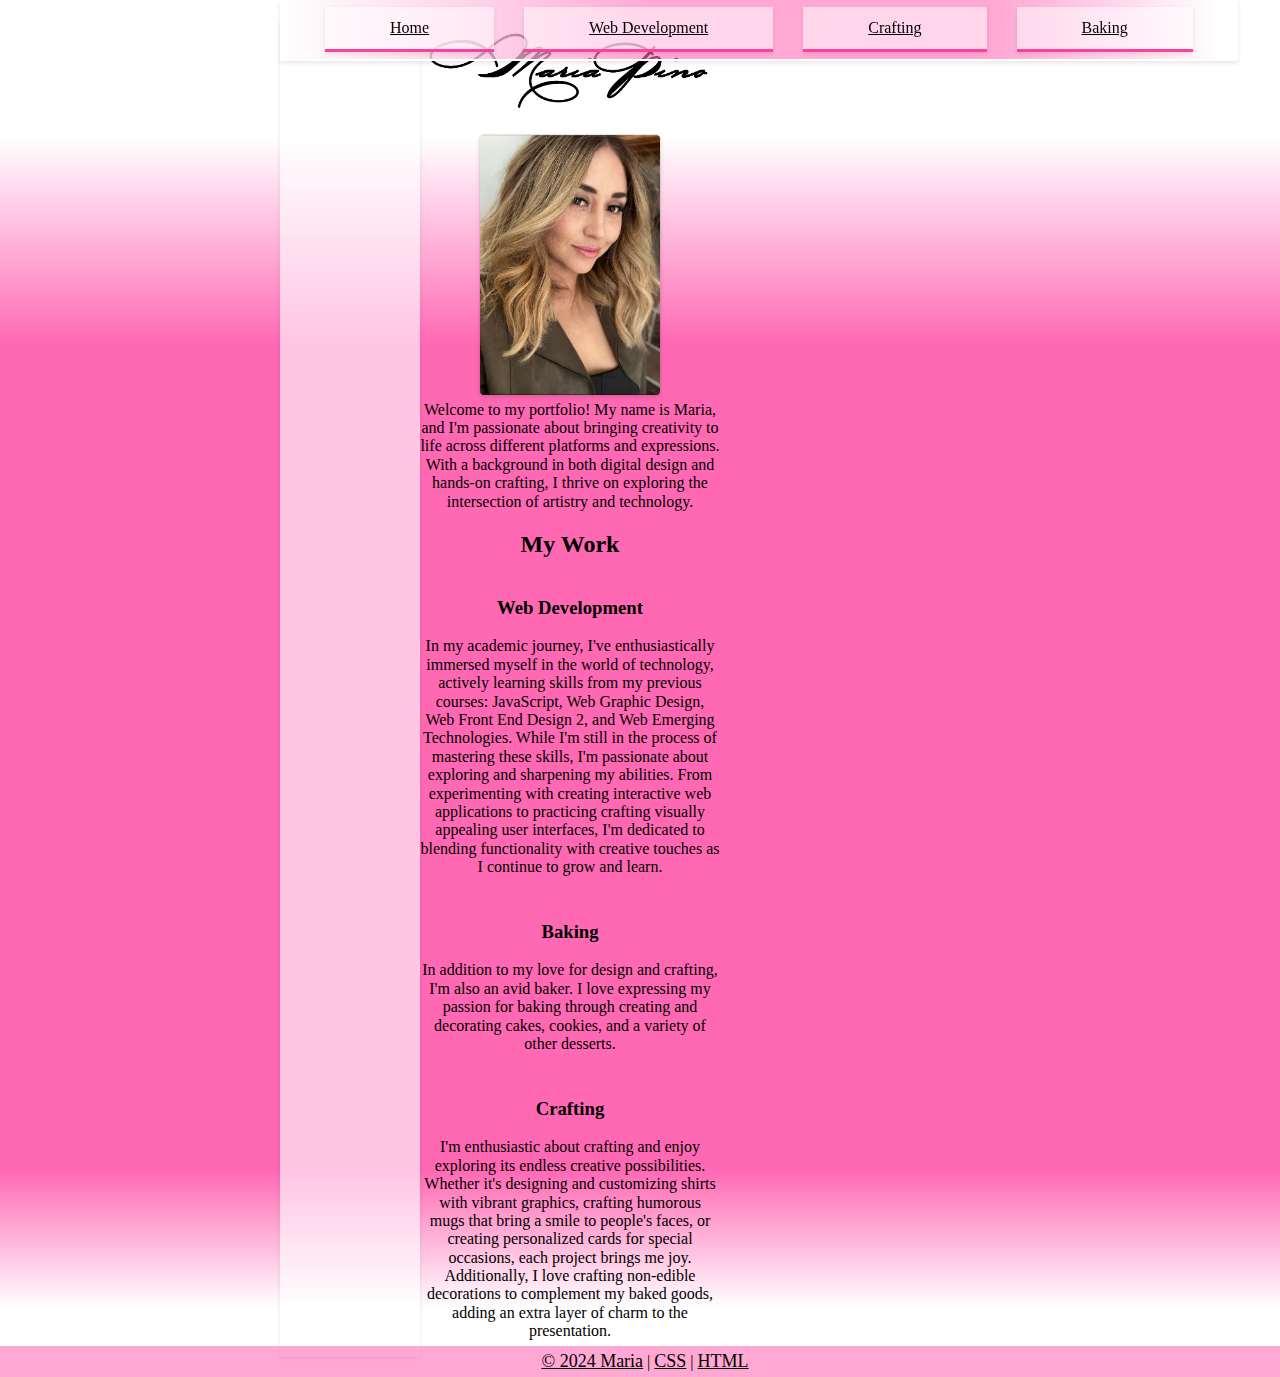
==== index.html @ 998de75b "updated the path for the js file" ====
<!DOCTYPE html>
<html lang="en">

    <head>
        <title> Maria Pino</title>
        <meta charset="utf-8">
        <meta name="viewport" content="width=device-width, initial-scale=1.0">
        <link rel="stylesheet" href="css/style.css">
        <link rel="preconnect" href="https://fonts.googleapis.com">
        <link rel="preconnect" href="https://fonts.gstatic.com" crossorigin>
        <link href="https://fonts.googleapis.com/css2?family=Prata&display=swap" rel="stylesheet">
    </head>

    <body class="home">
        <div class="wrapper">
            <header>
                <h1>Maria Pino</h1>
            </header>
            <nav class="nav-main">
                <button class="nav-main-menu-toggle" aria-label="Open Menu" aria-controls="nav-main-menu"
                    aria-expanded="false">
                    <svg viewBox="0 0 48 48" width="48" height="48">
                        <rect x="6" y="12" width="36" height="4" rx="2"></rect>
                        <rect x="6" y="22" width="36" height="4" rx="2"></rect>
                        <rect x="6" y="32" width="36" height="4" rx="2"></rect>

                    </svg>


                </button>
                <ul id="nav-main-menu" hidden>

                    <li><a href="">Home</a></li>


                    <li><a href="">Web Development</a></li>


                    <li><a href="">Crafting</a></li>


                    <li><a href="">Baking</a></li>

                </ul>
            </nav>
            <main>
                <div class="cards">

                    <img class="card" class="name" src="images/title-name.webp" alt="maria pino name">
                    <div class="card">
                        <img class="photo" src="images/self-portrait.webp" alt="my photo placeholder">

                        <p class="card">Welcome to my portfolio! My name is Maria, and
                            I'm passionate about bringing creativity to life
                            across different platforms and expressions. With a background in both digital design and
                            hands-on
                            crafting, I thrive on exploring the intersection of artistry and technology.</p>
                    </div>
                </div>
                <h2>My Work</h2>
                <div class="acards">

                    <div class="acard">
                        <h3>Web Development</h3>
                        <p>In my academic journey, I've enthusiastically immersed myself in the world of technology,
                            actively
                            learning skills from my previous courses: JavaScript, Web Graphic Design, Web Front End
                            Design
                            2,
                            and Web Emerging Technologies. While I'm still in the process of mastering these skills, I'm
                            passionate about exploring and sharpening my abilities. From experimenting with creating
                            interactive
                            web applications to practicing crafting visually appealing user interfaces, I'm dedicated to
                            blending functionality with creative touches as I continue to grow and learn.
                        </p>
                    </div>

                    <div class="acard">
                        <h3>Baking</h3>
                        <p>In addition to my love for design and crafting, I'm also an avid baker. I love expressing my
                            passion for baking through creating and decorating cakes, cookies, and a variety of other
                            desserts.
                        </p>
                    </div>
                    <div class="acard">
                        <h3>Crafting</h3>
                        <p>I'm enthusiastic about crafting and enjoy exploring its endless creative possibilities.
                            Whether
                            it's
                            designing and customizing shirts with vibrant graphics, crafting humorous mugs that bring a
                            smile to
                            people's faces, or creating personalized cards for special occasions, each project brings me
                            joy.
                            Additionally, I love crafting non-edible decorations to complement my baked goods, adding an
                            extra
                            layer of charm to the presentation.
                        </p>
                    </div>
                </div>
            </main>


            <footer>


                <a href="javascript:void(location='https://mpino.bitweb1.nwtc.edu/')">&copy;
                    2024 Maria</a>
                |
                <a
                    href="javascript:void(location='https://jigsaw.w3.org/css-validator/validator?uri='+escape(location))">CSS</a>
                |
                <a href="javascript:void(location='https://validator.w3.org/nu/?doc='+escape(location))">HTML</a>

            </footer>

        </div>
        <script src="js/script.js"></script>
    </body>

</html>
---- css/style.css ----
/*! normalize.css v8.0.1 | MIT License | github.com/necolas/normalize.css */

html {
    line-height: 1.15;
    -webkit-text-size-adjust: 100%
}

body {
    margin: 0
}

main {
    display: block
}

h1 {
    font-size: 2em;
    margin: .67em 0
}

hr {
    box-sizing: content-box;
    height: 0;
    overflow: visible
}

pre {
    font-family: monospace, monospace;
    font-size: 1em
}

a {
    background-color: transparent
}

abbr[title] {
    border-bottom: none;
    text-decoration: underline;
    text-decoration: underline dotted
}

b,
strong {
    font-weight: bolder
}

code,
kbd,
samp {
    font-family: monospace, monospace;
    font-size: 1em
}

small {
    font-size: 80%
}

sub,
sup {
    font-size: 75%;
    line-height: 0;
    position: relative;
    vertical-align: baseline
}

sub {
    bottom: -.25em
}

sup {
    top: -.5em
}

img {
    border-style: none
}

button,
input,
optgroup,
select,
textarea {
    font-family: inherit;
    font-size: 100%;
    line-height: 1.15;
    margin: 0
}

button,
input {
    overflow: visible
}

button,
select {
    text-transform: none
}

[type=button],
[type=reset],
[type=submit],
button {
    -webkit-appearance: button;
}

[type=button]::-moz-focus-inner,
[type=reset]::-moz-focus-inner,
[type=submit]::-moz-focus-inner,
button::-moz-focus-inner {
    border-style: none;
    padding: 0
}

[type=button]:-moz-focusring,
[type=reset]:-moz-focusring,
[type=submit]:-moz-focusring,
button:-moz-focusring {
    outline: 1px dotted ButtonText
}

fieldset {
    padding: .35em .75em .625em
}

legend {
    box-sizing: border-box;
    color: inherit;
    display: table;
    max-width: 100%;
    padding: 0;
    white-space: normal
}

progress {
    vertical-align: baseline
}

textarea {
    overflow: auto
}

[type=checkbox],
[type=radio] {
    box-sizing: border-box;
    padding: 0
}

[type=number]::-webkit-inner-spin-button,
[type=number]::-webkit-outer-spin-button {
    height: auto
}

[type=search] {
    -webkit-appearance: textfield;
    outline-offset: -2px
}

[type=search]::-webkit-search-decoration {
    -webkit-appearance: none
}

::-webkit-file-upload-button {
    -webkit-appearance: button;
    font: inherit
}

details {
    display: block
}

summary {
    display: list-item
}

template {
    display: none
}

[hidden] {
    display: none
}

html {
    box-sizing: border-box;
    min-height: 100%;
    position: relative;
}

/*end of normalize.css*/
/*Styling main home page final project*/
body {
    background: linear-gradient(to bottom, white 10%, #ff69b4 25%, #ff69b4 85%, white 95%, white);

}

.home .wrapper {
    max-width: 1000px;
    margin: auto;
    text-align: center;
    padding: 20px;
    display: grid;
    grid-template-columns: repeat(6, 1fr);
}

/*title- name*/
.home h1 {
    text-indent: -3000em;
    overflow: hidden;
    padding: 0;
    margin: 0;
    margin: 1px 0 10px;
}

/*Navigation menu*/

.nav-main-menu-toggle svg * {
    transform-box: fill-box;

}

.nav-main-menu-toggle rect:nth-child(1) {
    transition: all 2s cubic-bezier(0.18, 0.89, 0.32, 1.28);
    transform-origin: center;
}

.nav-main-menu-toggle rect:nth-child(2) {
    transition: all 2.25s cubic-bezier(0.42, 0, 0.01, 0.97);
    transform-origin: center;
}

.nav-main-menu-toggle rect:nth-child(3) {
    transition: all 2s cubic-bezier(0.18, 0.89, 0.32, 1.28);
    transform-origin: center;
}

.nav-main-menu-toggle[aria-expanded="true"] rect:nth-child(1) {
    transform: translateY(6px);
}

.nav-main-menu-toggle[aria-expanded="true"] rect:nth-child(2) {
    transform: scaleX(0);
}

.nav-main-menu-toggle[aria-expanded="true"] rect:nth-child(3) {
    transform: translateY(-6px);
}

.nav-main {
    position: fixed;
    top: 0;
    left: 0;
    z-index: 9999;
    line-height: 0;
    background: #ffffff9d;
    border-radius: 3px;
    box-shadow: 0 2px 4px rgba(0, 0, 0, 0.1);
}

.nav-main-menu-toggle {
    background: none;
    border: none;
    cursor: pointer;
    line-height: 0;
}

#nav-main-menu {
    display: grid;
    transform: translateX(-100%);
    transition: all 1s ease-in-out;
    position: absolute;
    width: 90vw;
    margin: 0;
    padding: 0;
    list-style: none;
    display: flex;
    visibility: hidden;
    flex-direction: column;
    background: #df92b8bd;
    box-shadow: 0 2px 4px rgba(0, 0, 0, 0.1);
    overflow: hidden;
}

#nav-main-menu:not([hidden]) {
    visibility: visible;
    transform: translateX(0);
    transition: all 1s ease-in-out;
}

#nav-main-menu li a {
    color: inherit;
    display: flex;
    line-height: 2.5;
    padding: 2px 55px;
    margin: 5px 15px;
    transition: all .25s ease-in;
    background: rgba(255, 255, 255, 0.516);
    border-bottom: 3px solid #ff3e9f;
    box-shadow: 0 2px 4px rgba(0, 0, 0, 0.1);

}

#nav-main-menu li:last-child {
    border-bottom: none;
}

#nav-main-menu li a:hover,
#nav-main-menu li a:focus {
    background: #f0f0f0ea;
}

/*end nav*/

/*intro*/
.cards {
    display: flex;
    flex-direction: column;
    align-items: center;
    gap: 10px;
}

.card {
    max-width: 100%;
    height: auto;
    align-self: center;

}

.card img {
    grid-column: span 3;
    width: 100%;
    height: auto;
}

.photo {
    max-width: 60%;
    border: 1px solid rgba(0, 0, 0, 0.1);
    box-shadow: 0 2px 4px rgba(0, 0, 0, 0.1);
    border-radius: 5px;
}

.name {
    margin: auto;
    max-width: 700px;
    align-items: center;
}

.card p {
    max-width: 65ch;
    text-align: center;
    margin: auto;
}


/*end intro*/
/*my work content*/
.acards {
    margin: auto;
    display: flex;
    flex-direction: column;
    justify-content: center;
    gap: 10px;
}

.acard {
    text-align: center;
    margin: auto;
    width: 300px;
}

/*end of my work content*/
/*footer*/
footer {
    position: absolute;
    bottom: 0;
    left: 0;
    right: 0;
    width: 100%;
    padding: 5px;
    margin: 15px auto 0;
    background: #ff69b494;



    a {
        color: inherit;
        font-size: 18px;

        &:hover {
            background-color: #f47fe49f;
        }
    }
}

/**/
@media (min-width: 768px) {
    .nav-main {
        position: static;
        top: auto;
        left: auto;
        z-index: auto;

    }

    .nav-main-menu-toggle {
        display: none;
    }

    #nav-main-menu {
        position: fixed;
        top: 0;
        visibility: visible;
        transform: translateX(0);
        transition: none;
        background: linear-gradient(to right, white 0%, #ff69b494 40%, #ff69b494 75%, white 98%, white);
        display: flex;
        flex-direction: row;
        justify-content: space-evenly;
        width: auto;
        padding: 2px 30px;
        margin: auto;
        border-bottom: solid 2px white;

    }
}

@media (min-width: 1025px) {

    #nav-main-menu li a {
        padding: 1px 65px;

    }
}
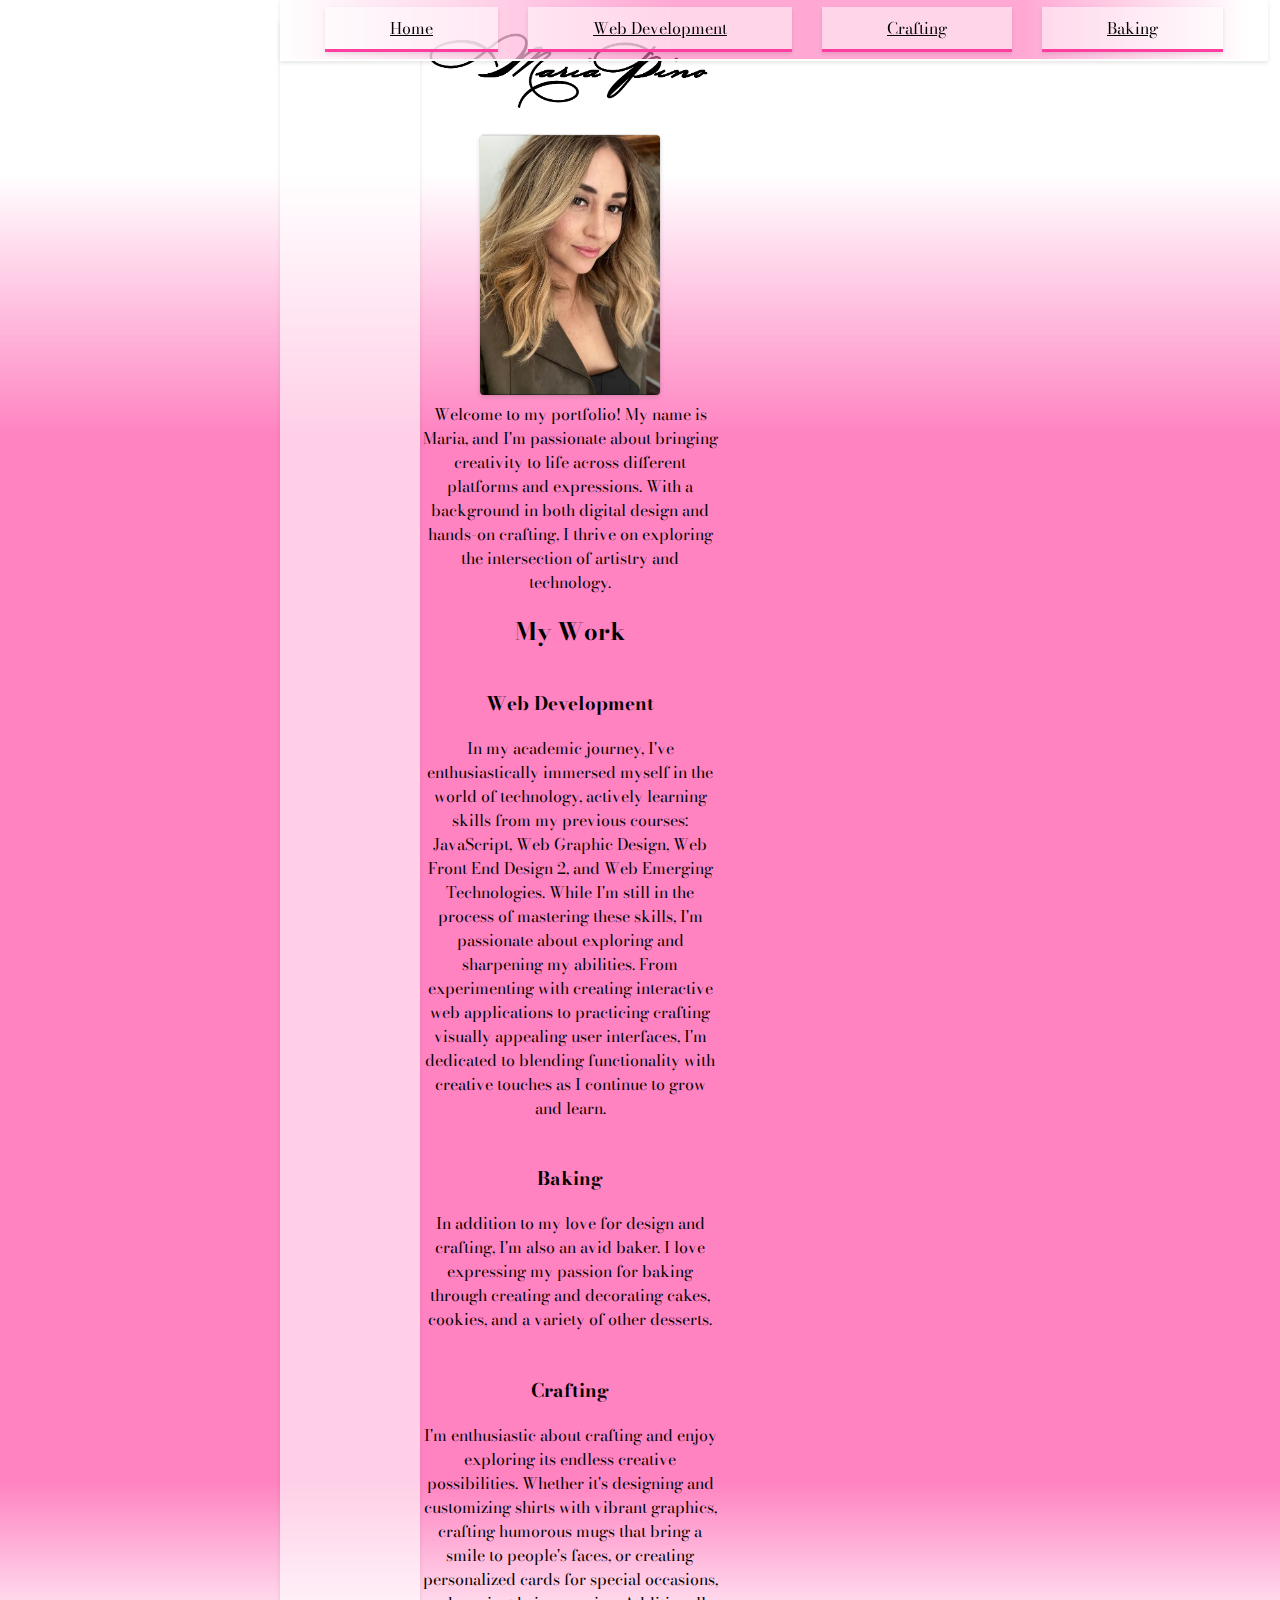
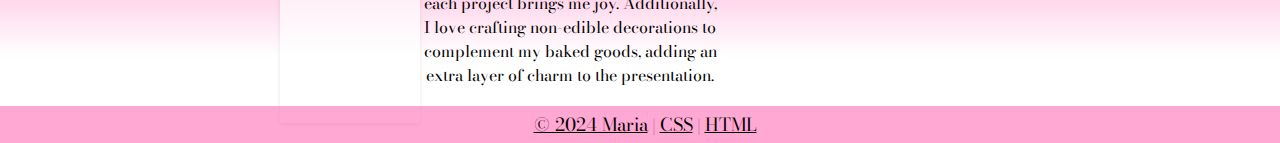
==== commit 1fc975b6: "updated the font, updated the pino background color to lighter." ====
--- a/index.html
+++ b/index.html
@@ -8,7 +8,9 @@
         <link rel="stylesheet" href="css/style.css">
         <link rel="preconnect" href="https://fonts.googleapis.com">
         <link rel="preconnect" href="https://fonts.gstatic.com" crossorigin>
-        <link href="https://fonts.googleapis.com/css2?family=Prata&display=swap" rel="stylesheet">
+        <link
+            href="https://fonts.googleapis.com/css2?family=Bodoni+Moda:ital,opsz,wght@0,6..96,400..900;1,6..96,400..900&display=swap"
+            rel="stylesheet">
     </head>
 
     <body class="home">
--- a/css/style.css
+++ b/css/style.css
@@ -189,8 +189,12 @@
 /*end of normalize.css*/
 /*Styling main home page final project*/
 body {
-    background: linear-gradient(to bottom, white 10%, #ff69b4 25%, #ff69b4 85%, white 95%, white);
-
+    background: linear-gradient(to bottom, white 10%, #ff69b4d3 25%, #ff69b4d3 85%, white 95%, white);
+    font-family: "Bodoni Moda", serif;
+    font-optical-sizing: auto;
+    font-weight: 300;
+    font-style: normal;
+    line-height: 1.5;
 }
 
 .home .wrapper {
@@ -365,6 +369,11 @@
     text-align: center;
     margin: auto;
     width: 300px;
+
+}
+
+.acard:last-child {
+    margin-bottom: 20px;
 }
 
 /*end of my work content*/
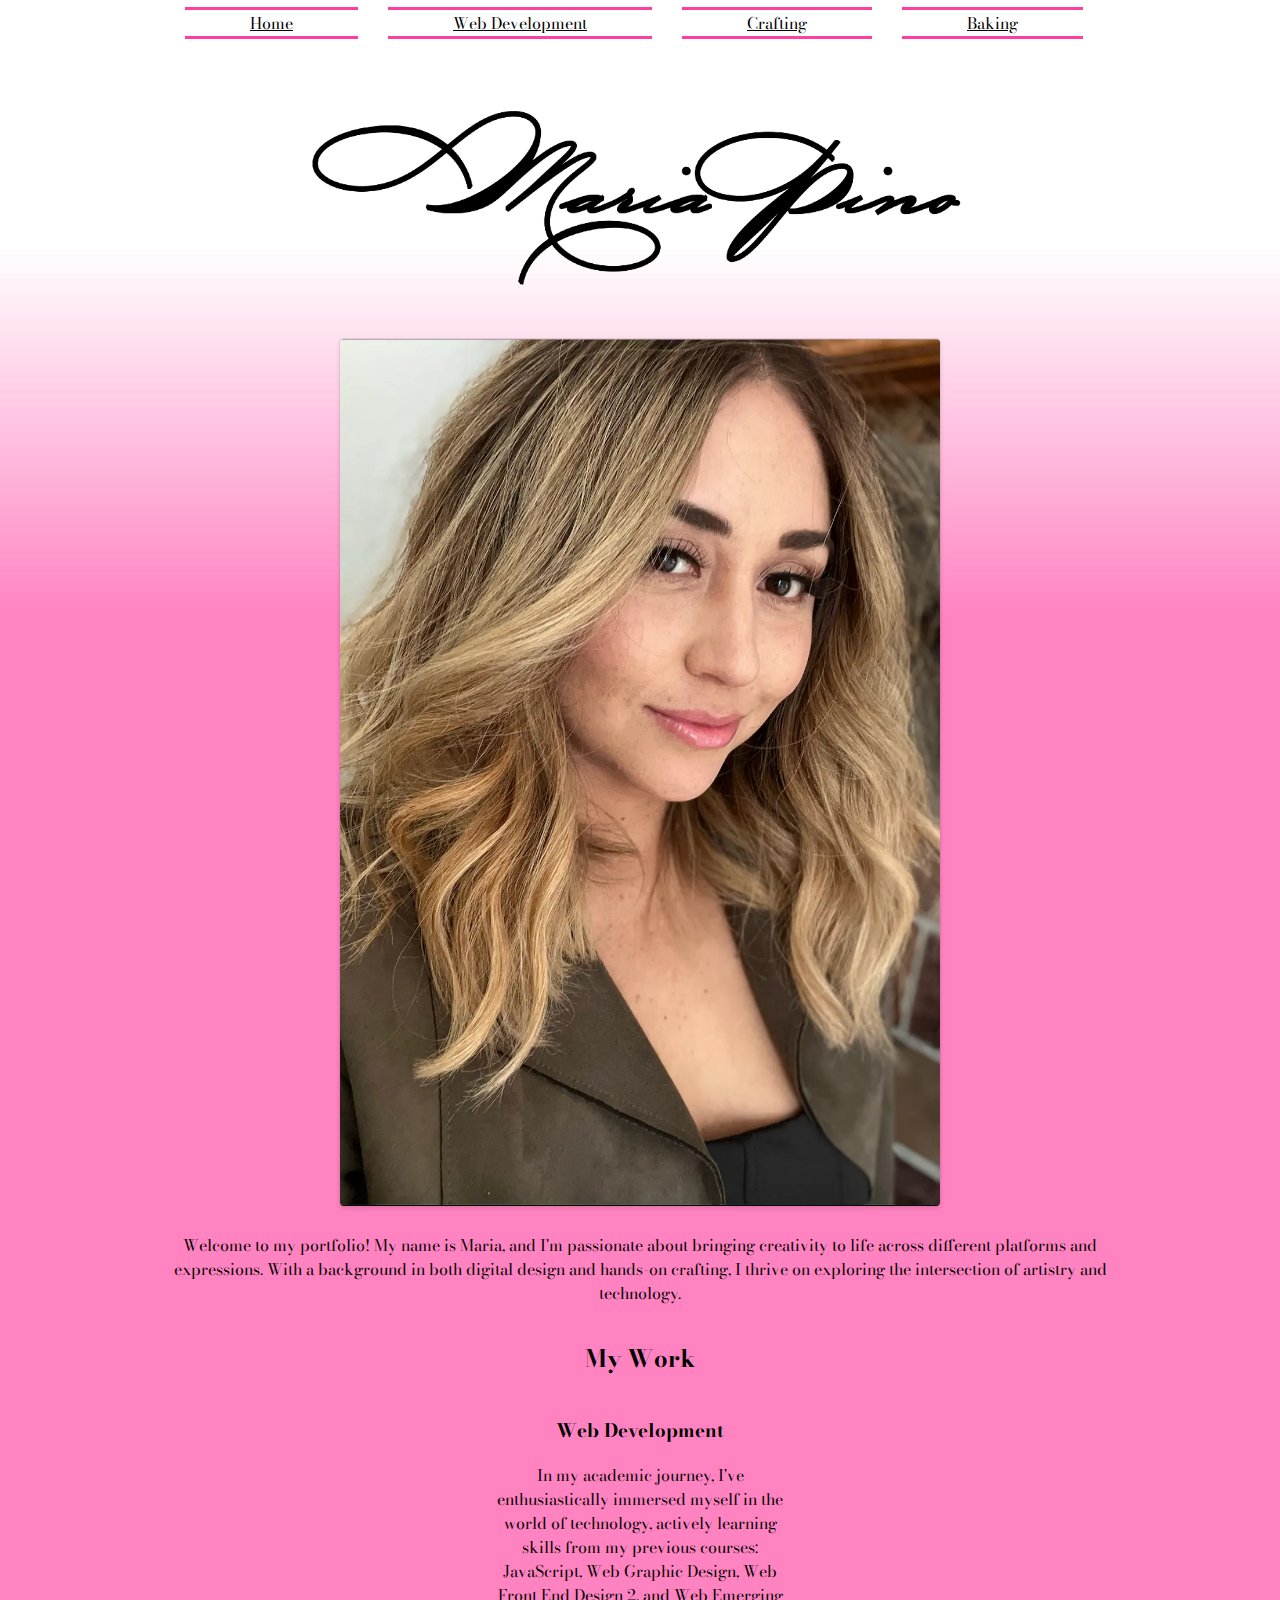
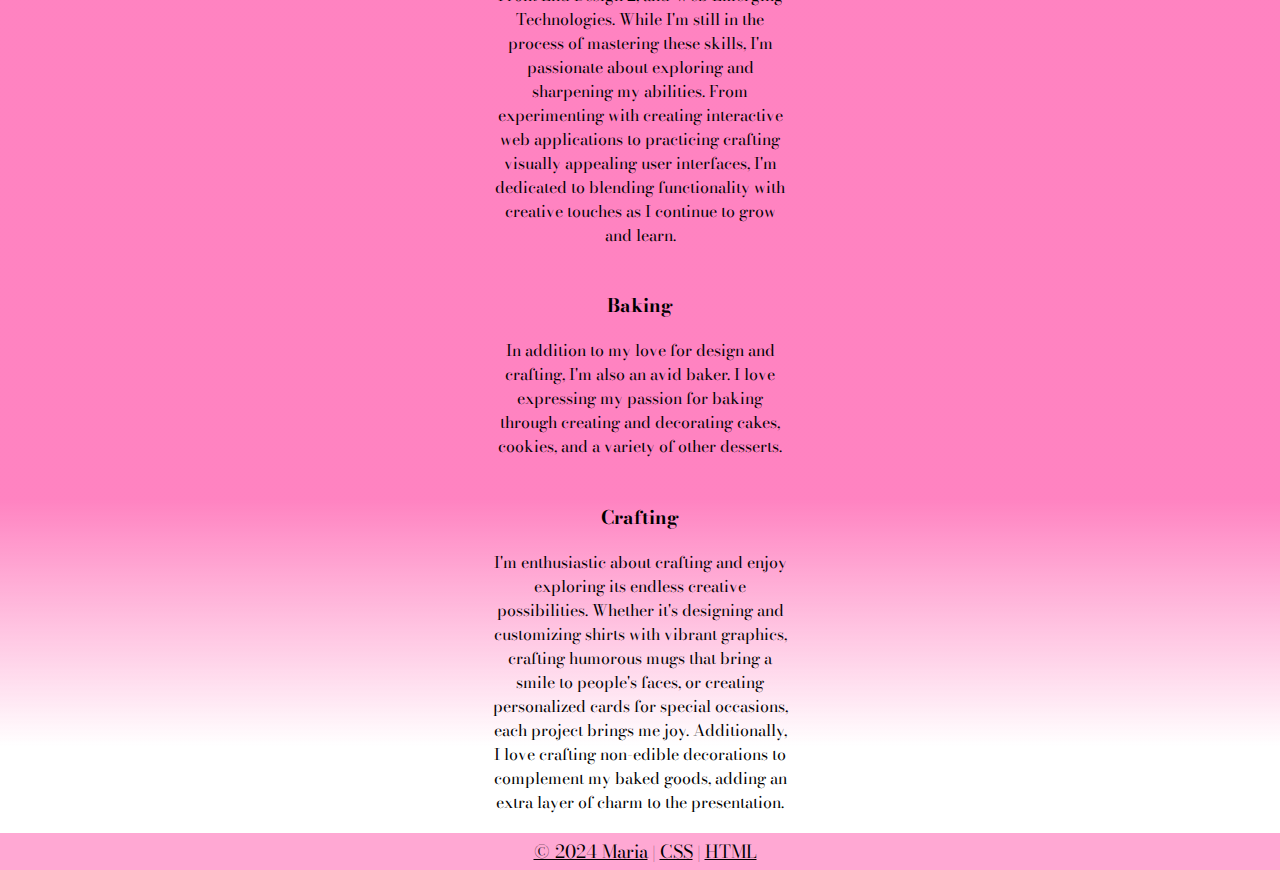
==== commit f4e46483: "updated card structure" ====
--- a/index.html
+++ b/index.html
@@ -47,17 +47,18 @@
             </nav>
             <main>
                 <div class="cards">
+                    <div class="name">
+                        <img class="card" src="images/title-name.webp" alt="maria pino name">
+                    </div>
+                    <img class="card photo" src="images/self-portrait.webp" alt="my photo placeholder">
+                    <p class="card">Welcome to my portfolio! My name is Maria, and
+                        I'm passionate about bringing creativity to life
+                        across different platforms and expressions. With a background in both digital design and
+                        hands-on
+                        crafting, I thrive on exploring the intersection of artistry and technology.</p>
 
-                    <img class="card" class="name" src="images/title-name.webp" alt="maria pino name">
-                    <div class="card">
-                        <img class="photo" src="images/self-portrait.webp" alt="my photo placeholder">
 
-                        <p class="card">Welcome to my portfolio! My name is Maria, and
-                            I'm passionate about bringing creativity to life
-                            across different platforms and expressions. With a background in both digital design and
-                            hands-on
-                            crafting, I thrive on exploring the intersection of artistry and technology.</p>
-                    </div>
+
                 </div>
                 <h2>My Work</h2>
                 <div class="acards">
--- a/css/style.css
+++ b/css/style.css
@@ -202,8 +202,7 @@
     margin: auto;
     text-align: center;
     padding: 20px;
-    display: grid;
-    grid-template-columns: repeat(6, 1fr);
+
 }
 
 /*title- name*/
@@ -401,12 +400,15 @@
 }
 
 /**/
-@media (min-width: 768px) {
+@media (min-width: 600px) {
+
+    /*Style nav menu for large screens*/
     .nav-main {
         position: static;
         top: auto;
         left: auto;
         z-index: auto;
+        width: 100%;
 
     }
 
@@ -420,7 +422,7 @@
         visibility: visible;
         transform: translateX(0);
         transition: none;
-        background: linear-gradient(to right, white 0%, #ff69b494 40%, #ff69b494 75%, white 98%, white);
+        background: white;
         display: flex;
         flex-direction: row;
         justify-content: space-evenly;
@@ -428,7 +430,26 @@
         padding: 2px 30px;
         margin: auto;
         border-bottom: solid 2px white;
-
+        box-shadow: none;
+        border-radius: 4px;
+
+    }
+
+    #nav-main-menu li a {
+        line-height: 1.5;
+        padding: 2px 55px;
+        margin: 5px 15px;
+        transition: all .25s ease-in;
+        background: rgba(255, 255, 255, 0);
+        border-top: 3px solid #ff3e9f;
+        box-shadow: none;
+
+    }
+
+    /*cards styling*/
+
+    .cards {
+        grid-column: span 6;
     }
 }
 
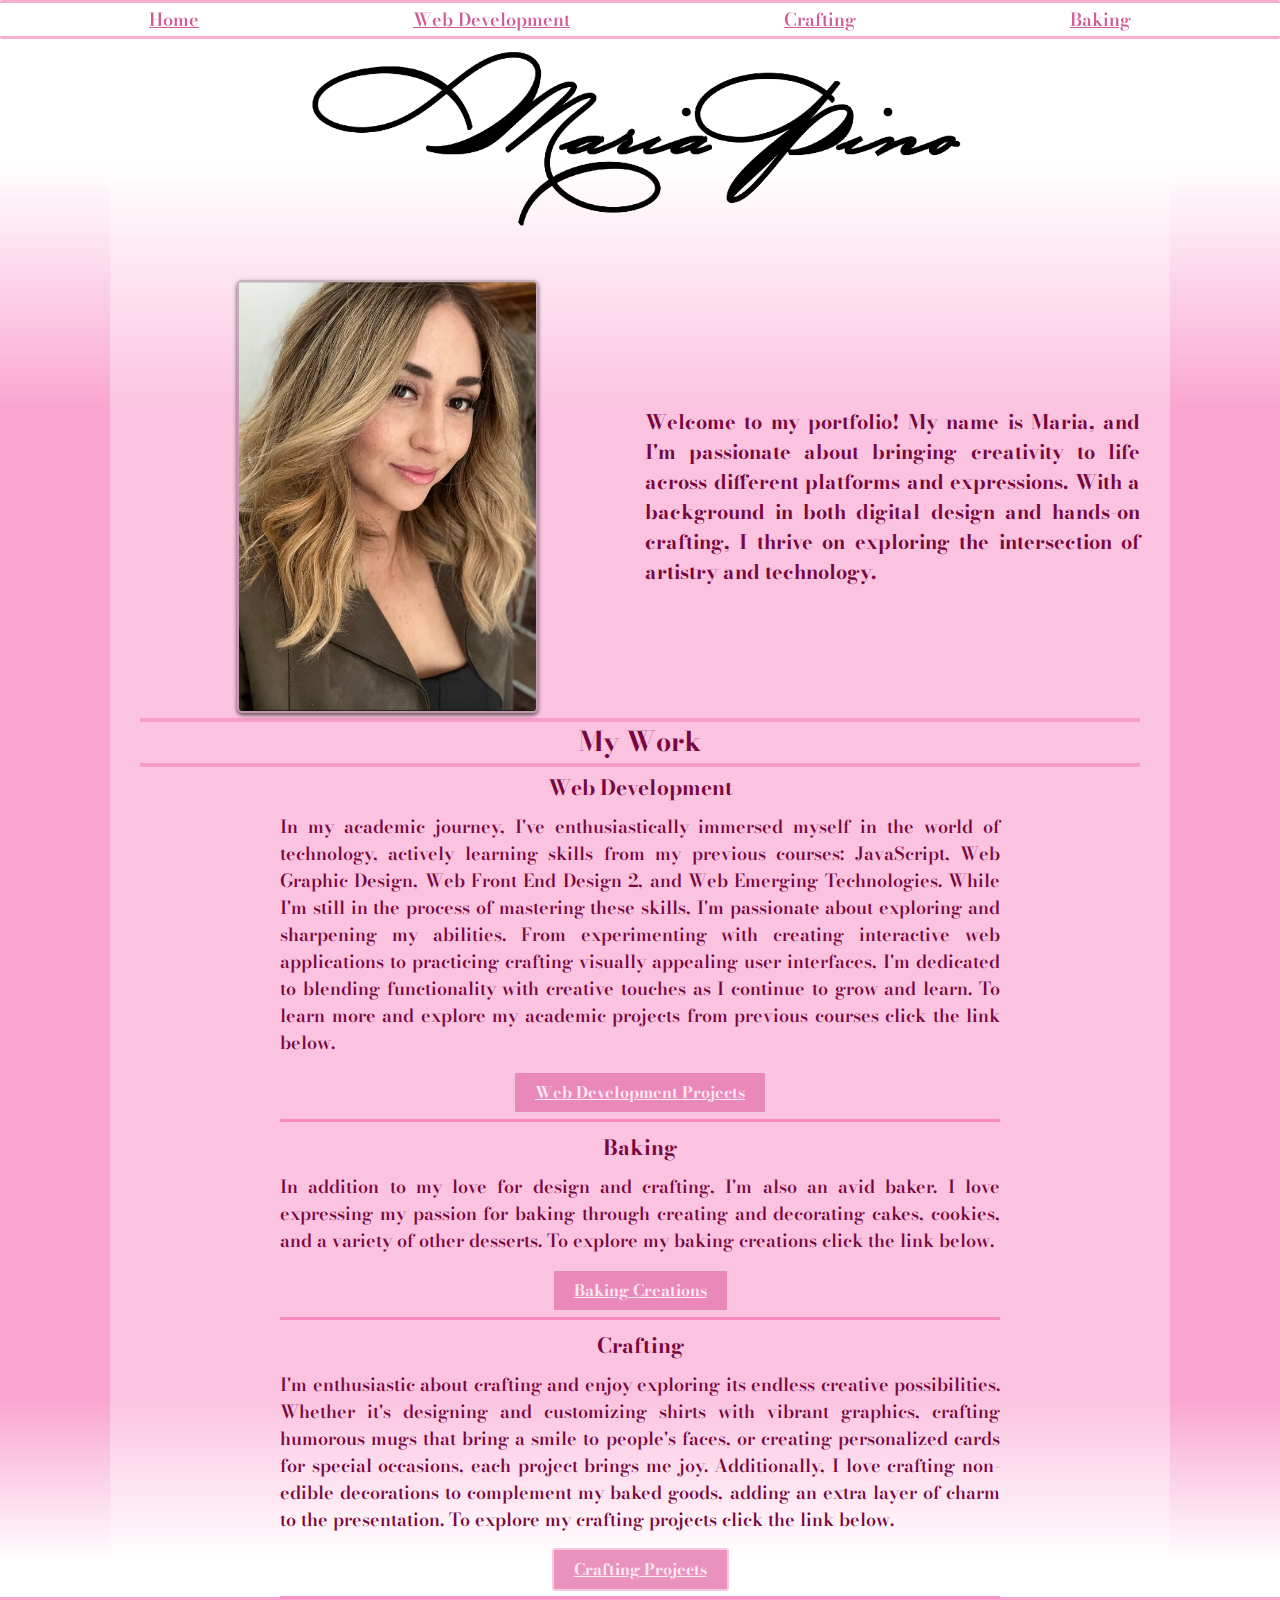
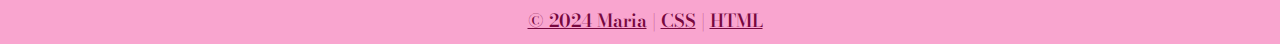
==== commit 54f17078: "Added buttons to content pages and styled the buttons" ====
--- a/index.html
+++ b/index.html
@@ -32,7 +32,7 @@
                 </button>
                 <ul id="nav-main-menu" hidden>
 
-                    <li><a href="">Home</a></li>
+                    <li><a href="index.html">Home</a></li>
 
 
                     <li><a href="">Web Development</a></li>
@@ -51,11 +51,11 @@
                         <img class="card" src="images/title-name.webp" alt="maria pino name">
                     </div>
                     <img class="card photo" src="images/self-portrait.webp" alt="my photo placeholder">
-                    <p class="card">Welcome to my portfolio! My name is Maria, and
-                        I'm passionate about bringing creativity to life
+                    <p class="card">
+                        Welcome to my portfolio! My name is Maria, and I'm passionate about bringing creativity to life
                         across different platforms and expressions. With a background in both digital design and
-                        hands-on
-                        crafting, I thrive on exploring the intersection of artistry and technology.</p>
+                        hands-on crafting, I thrive on exploring the intersection of artistry and technology.
+                    </p>
 
 
 
@@ -66,38 +66,35 @@
                     <div class="acard">
                         <h3>Web Development</h3>
                         <p>In my academic journey, I've enthusiastically immersed myself in the world of technology,
-                            actively
-                            learning skills from my previous courses: JavaScript, Web Graphic Design, Web Front End
-                            Design
-                            2,
-                            and Web Emerging Technologies. While I'm still in the process of mastering these skills, I'm
-                            passionate about exploring and sharpening my abilities. From experimenting with creating
-                            interactive
-                            web applications to practicing crafting visually appealing user interfaces, I'm dedicated to
-                            blending functionality with creative touches as I continue to grow and learn.
+                            actively learning skills from my previous courses: JavaScript, Web Graphic Design, Web Front
+                            End Design 2, and Web Emerging Technologies. While I'm still in the process of mastering
+                            these skills, I'm passionate about exploring and sharpening my abilities. From experimenting
+                            with creating interactive web applications to practicing crafting visually appealing user
+                            interfaces, I'm dedicated to blending functionality with creative touches as I continue to
+                            grow and learn. To learn more and explore my academic projects from previous courses click
+                            the link below.
                         </p>
+                        <button class="button"><a href="">Web Development Projects</a></button>
                     </div>
-
                     <div class="acard">
                         <h3>Baking</h3>
                         <p>In addition to my love for design and crafting, I'm also an avid baker. I love expressing my
                             passion for baking through creating and decorating cakes, cookies, and a variety of other
-                            desserts.
+                            desserts. To explore my baking creations click the link below.
                         </p>
+                        <button class="button"><a href="">Baking Creations</a></button>
                     </div>
                     <div class="acard">
                         <h3>Crafting</h3>
                         <p>I'm enthusiastic about crafting and enjoy exploring its endless creative possibilities.
-                            Whether
-                            it's
-                            designing and customizing shirts with vibrant graphics, crafting humorous mugs that bring a
-                            smile to
-                            people's faces, or creating personalized cards for special occasions, each project brings me
-                            joy.
-                            Additionally, I love crafting non-edible decorations to complement my baked goods, adding an
-                            extra
-                            layer of charm to the presentation.
+                            Whether it's designing and customizing shirts with vibrant graphics, crafting humorous mugs
+                            that bring a smile to people's faces, or creating personalized cards for special occasions,
+                            each project brings me joy. Additionally, I love crafting non-edible decorations to
+                            complement my baked goods, adding an extra layer of charm to the presentation. To explore my
+                            crafting projects click the link below.
                         </p>
+                        <button class="button"><a href="">Crafting Projects</a></button>
+
                     </div>
                 </div>
             </main>
--- a/css/style.css
+++ b/css/style.css
@@ -189,19 +189,22 @@
 /*end of normalize.css*/
 /*Styling main home page final project*/
 body {
-    background: linear-gradient(to bottom, white 10%, #ff69b4d3 25%, #ff69b4d3 85%, white 95%, white);
+    background: linear-gradient(to bottom, white 10%, #f892c5d3 25%, #f892c5d3 85%, white 95%, white);
     font-family: "Bodoni Moda", serif;
     font-optical-sizing: auto;
     font-weight: 300;
     font-style: normal;
+    font-weight: 600;
     line-height: 1.5;
 }
 
 .home .wrapper {
     max-width: 1000px;
     margin: auto;
+    color: #77083f;
     text-align: center;
-    padding: 20px;
+    padding: 0 30px;
+    background-color: rgba(255, 255, 255, 0.339);
 
 }
 
@@ -287,16 +290,19 @@
     visibility: visible;
     transform: translateX(0);
     transition: all 1s ease-in-out;
+    padding: 20px 50px 20px 0px;
+    height: 80vw;
+    width: 80vw;
 }
 
 #nav-main-menu li a {
-    color: inherit;
+    color: #d05c96;
     display: flex;
     line-height: 2.5;
     padding: 2px 55px;
     margin: 5px 15px;
     transition: all .25s ease-in;
-    background: rgba(255, 255, 255, 0.516);
+    background: rgba(255, 255, 255, 0.859);
     border-bottom: 3px solid #ff3e9f;
     box-shadow: 0 2px 4px rgba(0, 0, 0, 0.1);
 
@@ -336,9 +342,11 @@
 
 .photo {
     max-width: 60%;
-    border: 1px solid rgba(0, 0, 0, 0.1);
-    box-shadow: 0 2px 4px rgba(0, 0, 0, 0.1);
+    max-width: 60%;
+    border: 2px solid rgb(0 0 0 / 22%);
+    box-shadow: 0 2px 4px rgb(0 0 0 / 64%);
     border-radius: 5px;
+    margin: auto;
 }
 
 .name {
@@ -356,6 +364,16 @@
 
 /*end intro*/
 /*my work content*/
+h3 {
+    margin: auto;
+    padding: 0;
+}
+
+p {
+    padding: 10px 0px;
+    margin: auto;
+}
+
 .acards {
     margin: auto;
     display: flex;
@@ -368,11 +386,38 @@
     text-align: center;
     margin: auto;
     width: 300px;
+    border-bottom: 3px solid #f57cb8d3;
 
 }
 
 .acard:last-child {
-    margin-bottom: 20px;
+    margin-bottom: 45px;
+}
+
+.button {
+    display: inline-block;
+    padding: 10px 20px;
+    background-color: #e67bb0d3;
+    text-decoration: none;
+    border: 2px solid rgba(255, 255, 255, 0.506);
+    border-radius: 3px;
+    font-size: 16px;
+    font-weight: bold;
+    cursor: pointer;
+    margin: 5px;
+    transition: background-color 0.3s ease;
+
+    a {
+        color: #ffffffd3;
+    }
+}
+
+.button:hover {
+    background-color: #fe4aa4d3;
+
+    a {
+        color: white;
+    }
 }
 
 /*end of my work content*/
@@ -383,9 +428,9 @@
     left: 0;
     right: 0;
     width: 100%;
-    padding: 5px;
-    margin: 15px auto 0;
-    background: #ff69b494;
+    padding: 10px 5px;
+    margin: auto;
+    background-color: #f892c5d3;
 
 
 
@@ -394,7 +439,7 @@
         font-size: 18px;
 
         &:hover {
-            background-color: #f47fe49f;
+            background-color: #ffffff9f;
         }
     }
 }
@@ -404,11 +449,13 @@
 
     /*Style nav menu for large screens*/
     .nav-main {
-        position: static;
-        top: auto;
-        left: auto;
+        position: absolute;
+        top: 0;
+        left: 0;
+        right: 0;
         z-index: auto;
         width: 100%;
+        grid-column: span 3;
 
     }
 
@@ -422,38 +469,124 @@
         visibility: visible;
         transform: translateX(0);
         transition: none;
-        background: white;
         display: flex;
         flex-direction: row;
         justify-content: space-evenly;
-        width: auto;
-        padding: 2px 30px;
         margin: auto;
-        border-bottom: solid 2px white;
+        background: linear-gradient(to bottom, #f4a1c9db 7%, white 0%, white 93%, #f4a1c9db 30%);
         box-shadow: none;
-        border-radius: 4px;
+        border-radius: 2px;
+        width: 100%;
 
     }
 
     #nav-main-menu li a {
         line-height: 1.5;
         padding: 2px 55px;
-        margin: 5px 15px;
+        margin: 5px 0px;
         transition: all .25s ease-in;
         background: rgba(255, 255, 255, 0);
-        border-top: 3px solid #ff3e9f;
+        border-bottom: none;
         box-shadow: none;
 
     }
 
-    /*cards styling*/
+    /*wrapper grid styling*/
+    .home .wrapper {
+        display: grid;
+        grid-template-columns: repeat(3, 1fr);
+        gap: 20px;
+        font-size: 18px;
+        margin: auto;
+    }
+
+    .home .wrapper header {
+        grid-column: span 3;
+        margin: 0;
+        padding: 0;
+        height: 0;
+
+        h1 {
+            margin: 0;
+            padding: 0;
+            height: 0;
+        }
+    }
+
+    main {
+        grid-column: span 3;
+    }
 
     .cards {
-        grid-column: span 6;
-    }
-}
-
-@media (min-width: 1025px) {
+
+        display: grid;
+        grid-template-columns: repeat(2, 1fr);
+        align-items: center;
+        align-content: center;
+        justify-content: center;
+        text-align: center;
+        width: auto;
+    }
+
+    .cards .name {
+        width: 100%;
+        grid-column: span 2;
+    }
+
+    .card {
+        width: 100%;
+        grid-column: span 1;
+        align-content: center;
+        text-align: justify;
+        font-weight: bold;
+
+    }
+
+    p.card {
+        font-size: 20px;
+    }
+
+
+    .card img {
+        max-width: 70%;
+
+    }
+
+    .acards {
+
+        display: grid;
+        grid-template-columns: repeat(3, 1fr);
+        gap: 10px;
+        width: auto;
+    }
+
+    .acard {
+        grid-column: span 3;
+        width: auto;
+        max-width: 60ch;
+
+        p {
+            text-align: justify;
+        }
+
+    }
+
+    h2 {
+        padding: 0px;
+        margin: 5px auto;
+        border-top: 4px solid #f79dca;
+        border-bottom: 4px solid #f79dca;
+    }
+
+}
+
+@media (min-width: 1000px) {
+    #nav-main-menu {
+        top: 0;
+        left: 0;
+        right: 0;
+
+    }
 
     #nav-main-menu li a {
         padding: 1px 65px;
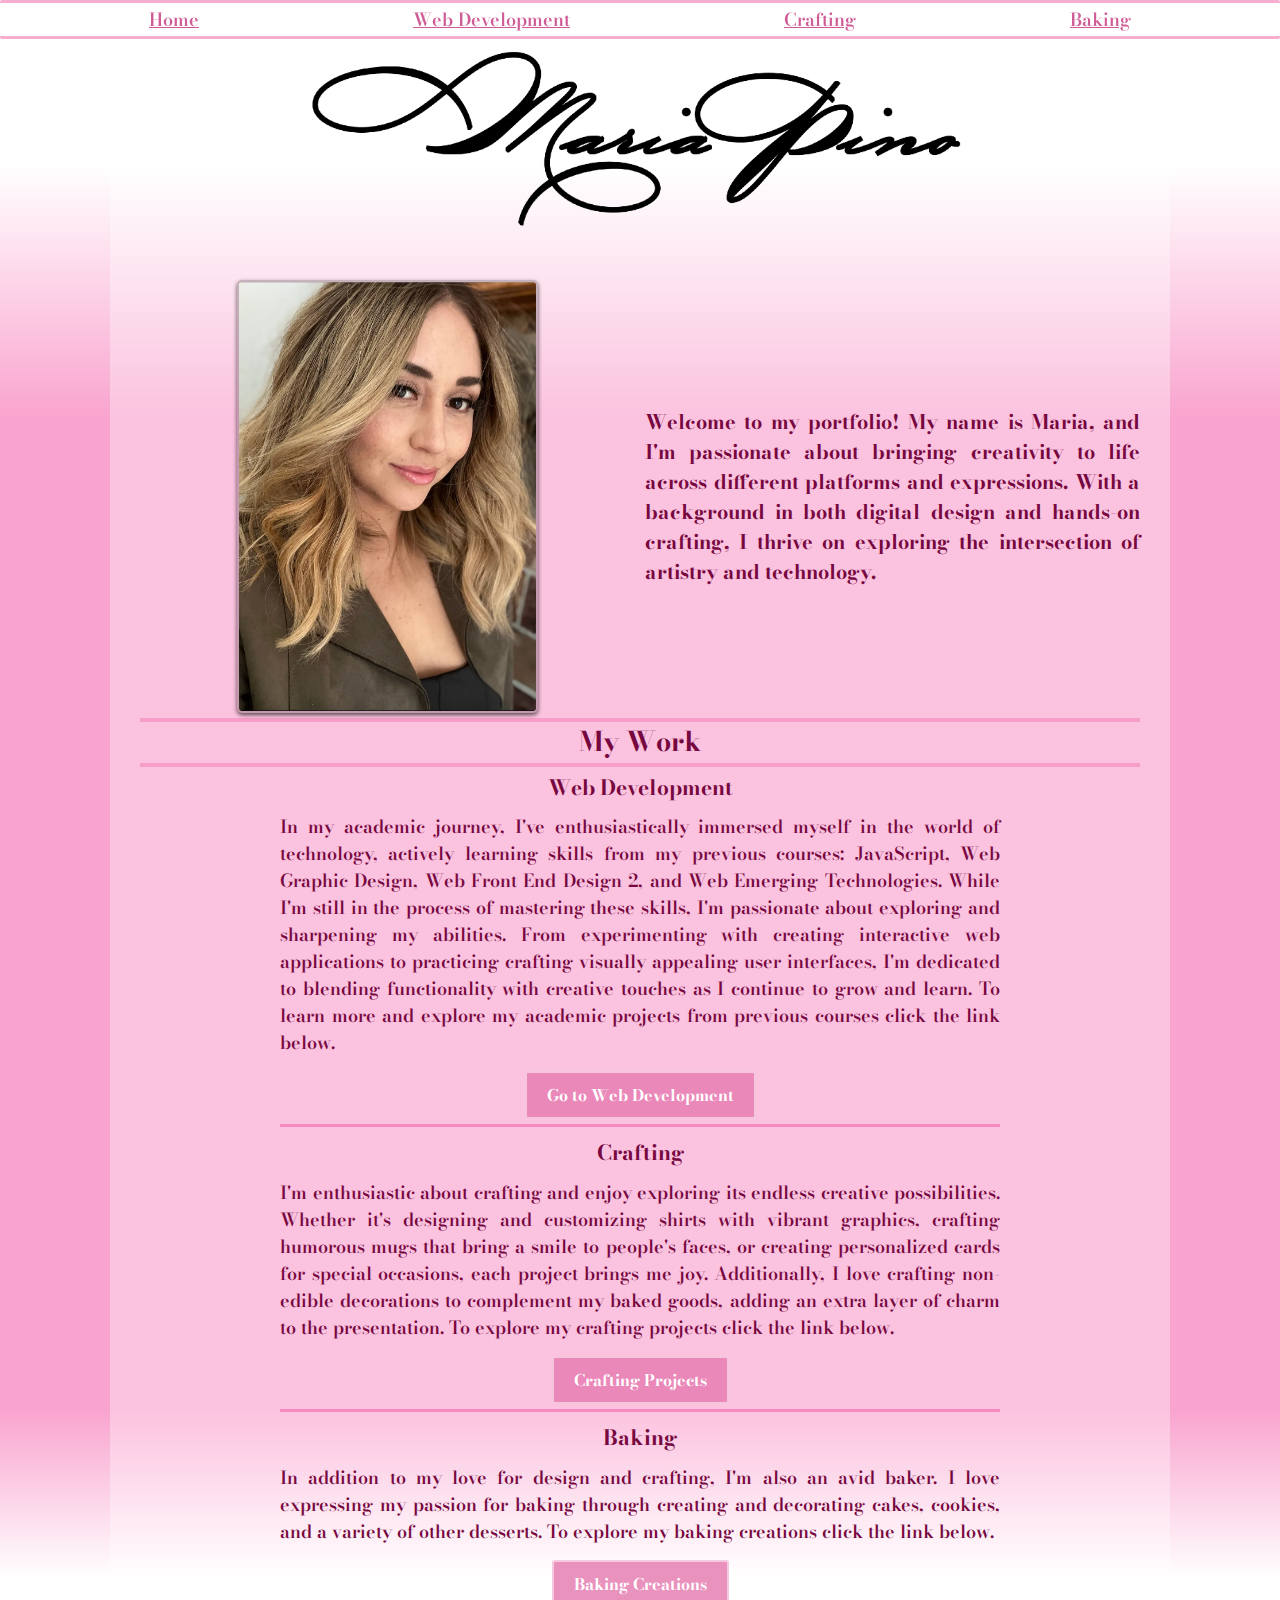
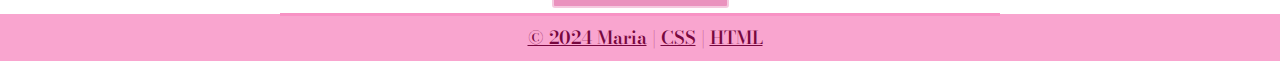
==== commit d9a81779: "changed cards order" ====
--- a/index.html
+++ b/index.html
@@ -35,13 +35,13 @@
                     <li><a href="index.html">Home</a></li>
 
 
-                    <li><a href="">Web Development</a></li>
+                    <li><a href="web-development/index.html">Web Development</a></li>
 
 
-                    <li><a href="">Crafting</a></li>
+                    <li><a href="crafting/index.html">Crafting</a></li>
 
 
-                    <li><a href="">Baking</a></li>
+                    <li><a href="baking/index.html">Baking</a></li>
 
                 </ul>
             </nav>
@@ -74,16 +74,9 @@
                             grow and learn. To learn more and explore my academic projects from previous courses click
                             the link below.
                         </p>
-                        <button class="button"><a href="">Web Development Projects</a></button>
+                        <a href="web-development/index.html" class="button">Go to Web Development</a>
                     </div>
-                    <div class="acard">
-                        <h3>Baking</h3>
-                        <p>In addition to my love for design and crafting, I'm also an avid baker. I love expressing my
-                            passion for baking through creating and decorating cakes, cookies, and a variety of other
-                            desserts. To explore my baking creations click the link below.
-                        </p>
-                        <button class="button"><a href="">Baking Creations</a></button>
-                    </div>
+
                     <div class="acard">
                         <h3>Crafting</h3>
                         <p>I'm enthusiastic about crafting and enjoy exploring its endless creative possibilities.
@@ -93,8 +86,16 @@
                             complement my baked goods, adding an extra layer of charm to the presentation. To explore my
                             crafting projects click the link below.
                         </p>
-                        <button class="button"><a href="">Crafting Projects</a></button>
+                        <a href="crafting/index.html" class="button">Crafting Projects</a>
 
+                    </div>
+                    <div class="acard">
+                        <h3>Baking</h3>
+                        <p>In addition to my love for design and crafting, I'm also an avid baker. I love expressing my
+                            passion for baking through creating and decorating cakes, cookies, and a variety of other
+                            desserts. To explore my baking creations click the link below.
+                        </p>
+                        <a href="baking/index.html" class="button">Baking Creations</a>
                     </div>
                 </div>
             </main>
--- a/css/style.css
+++ b/css/style.css
@@ -191,7 +191,6 @@
 body {
     background: linear-gradient(to bottom, white 10%, #f892c5d3 25%, #f892c5d3 85%, white 95%, white);
     font-family: "Bodoni Moda", serif;
-    font-optical-sizing: auto;
     font-weight: 300;
     font-style: normal;
     font-weight: 600;
@@ -314,7 +313,8 @@
 
 #nav-main-menu li a:hover,
 #nav-main-menu li a:focus {
-    background: #f0f0f0ea;
+    background: #e2a1c1d3;
+    color: white;
 }
 
 /*end nav*/
@@ -405,22 +405,29 @@
     font-weight: bold;
     cursor: pointer;
     margin: 5px;
-    transition: background-color 0.3s ease;
-
-    a {
-        color: #ffffffd3;
-    }
+    transition: background-color 0.5s ease;
+    color: white;
+
 }
 
 .button:hover {
-    background-color: #fe4aa4d3;
-
-    a {
-        color: white;
-    }
+    background-color: rgba(255, 255, 255, 0.759);
+    color: #e769a8d3;
+    border: 2px solid #e67bb0d3;
 }
 
 /*end of my work content*/
+/*error page*/
+#errorpage h2 {
+    margin: 20px;
+    font-size: 40px;
+    color: #77083f;
+    border-top: none;
+    text-shadow: 2px 2px 4px rgba(0, 0, 0, 0.5);
+    font-weight: bolder;
+
+}
+
 /*footer*/
 footer {
     position: absolute;
@@ -434,17 +441,23 @@
 
 
 
+
     a {
         color: inherit;
         font-size: 18px;
 
         &:hover {
             background-color: #ffffff9f;
+            transition: background-color 0.5s ease;
         }
     }
 }
 
-/**/
+/*style page titles placements*/
+.title {
+    padding: 20px;
+}
+
 @media (min-width: 600px) {
 
     /*Style nav menu for large screens*/
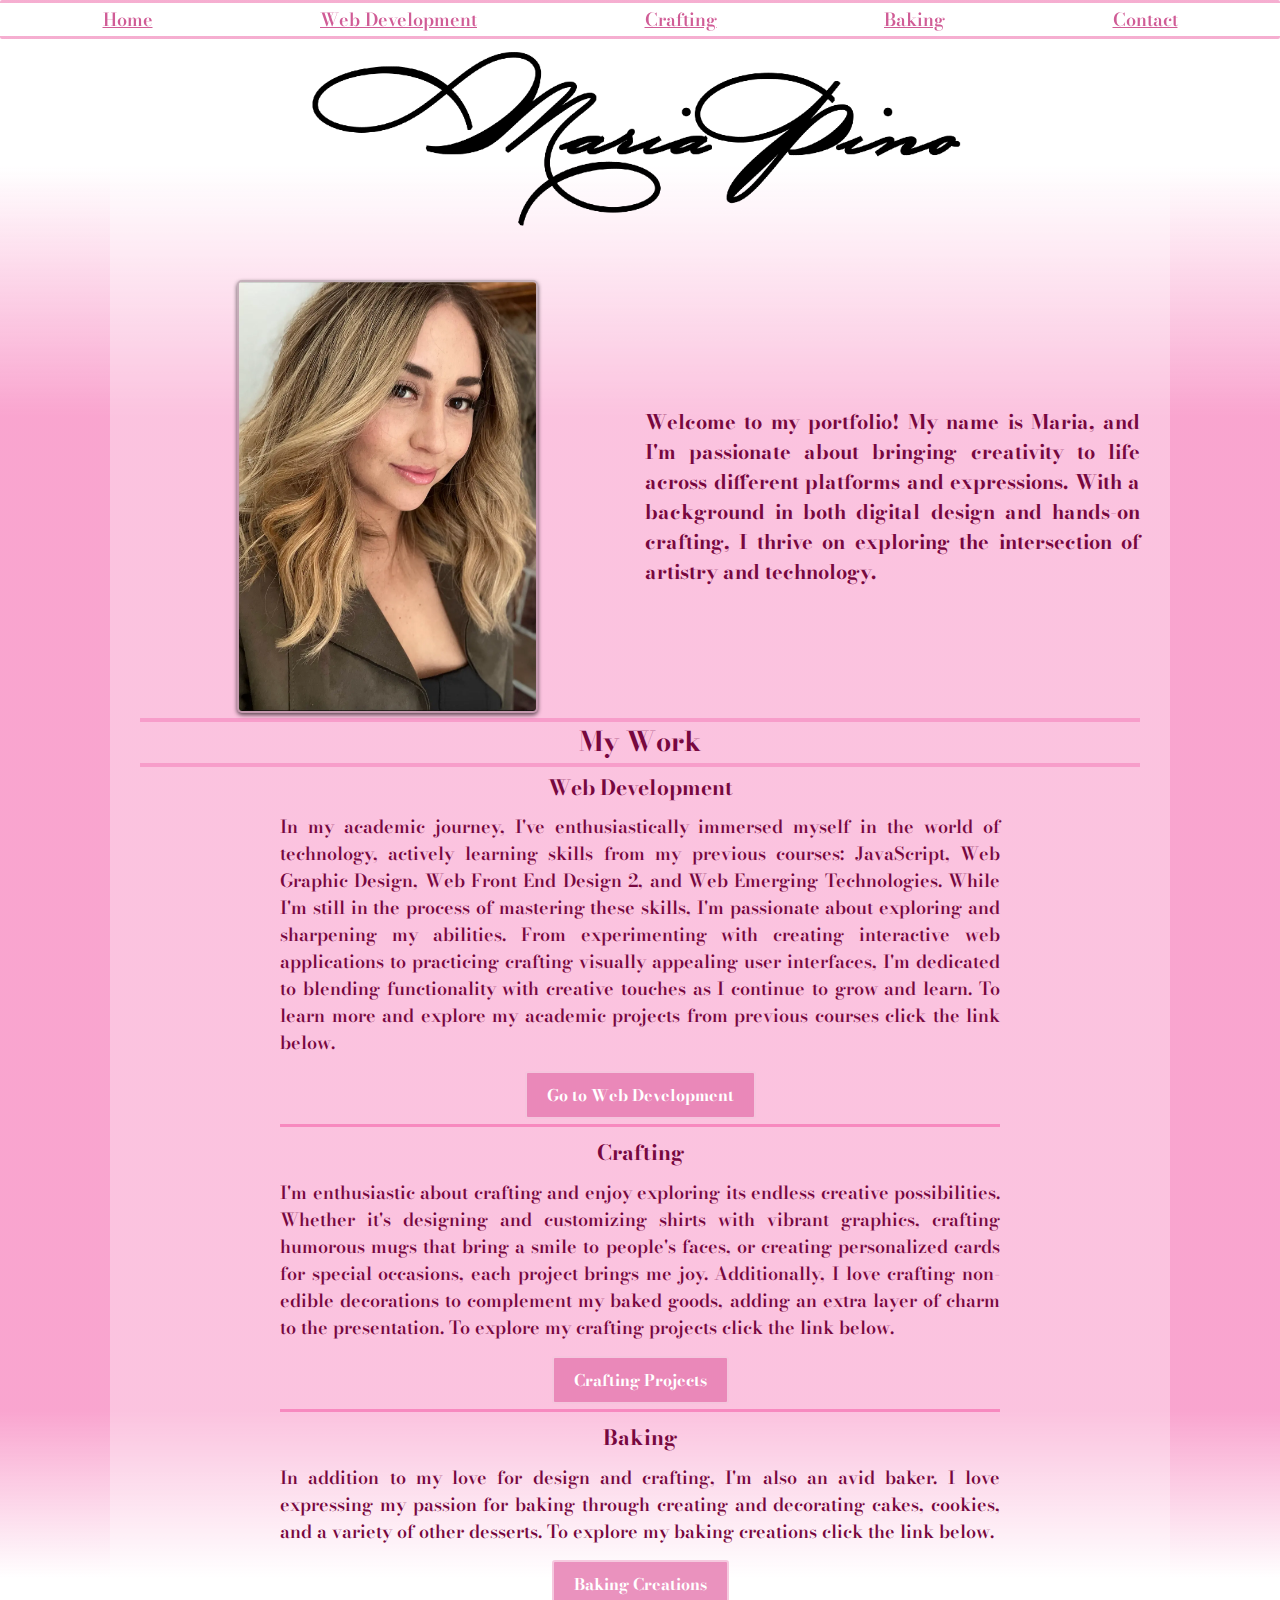
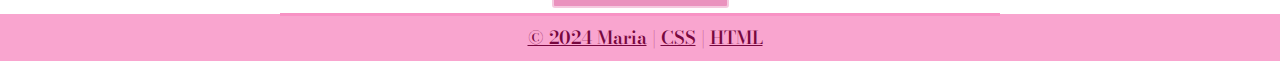
==== commit 1b42035b: "added contact page and updated nav on all pages to add contact" ====
--- a/index.html
+++ b/index.html
@@ -42,6 +42,9 @@
 
 
                     <li><a href="baking/index.html">Baking</a></li>
+
+                    <li><a href="contact/index.html">Contact</a></li>
+
 
                 </ul>
             </nav>
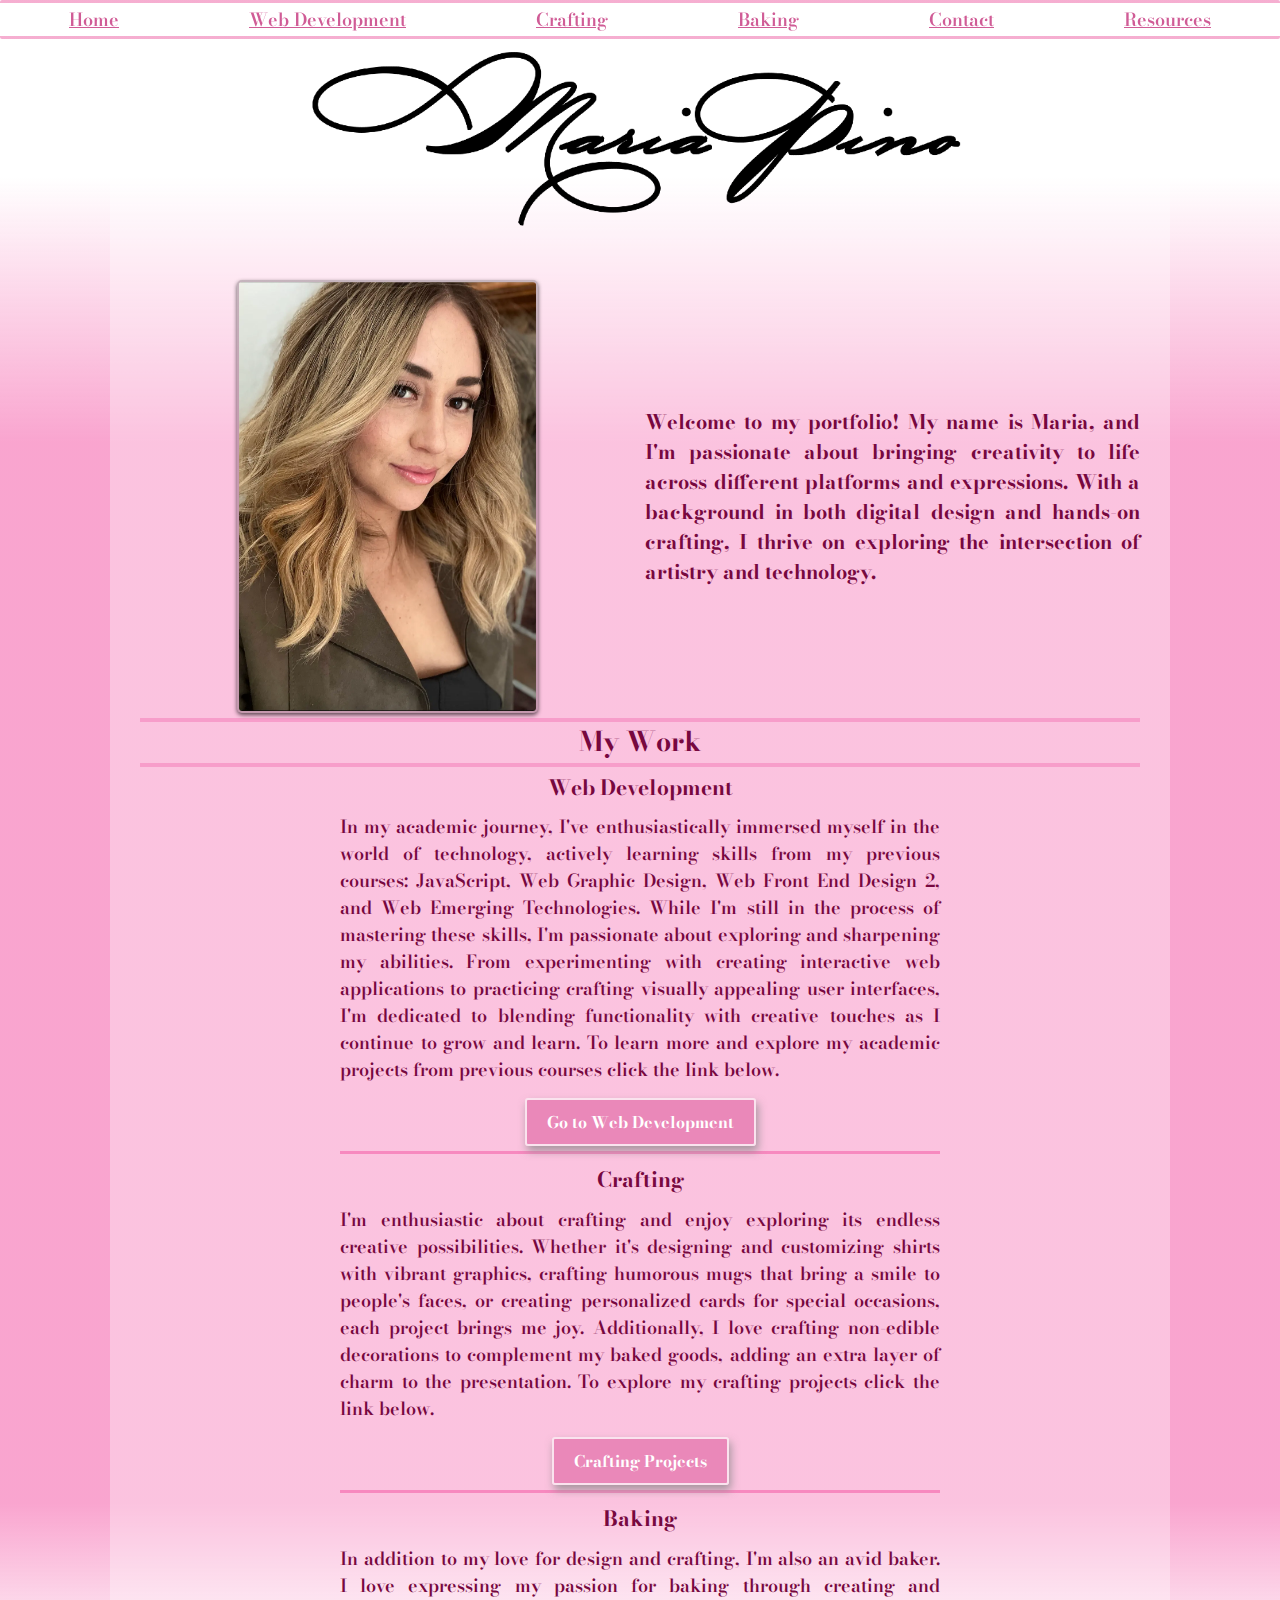
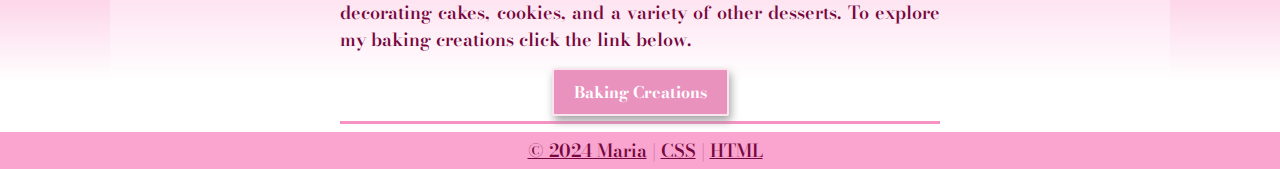
==== commit 76a8edaf: "updated nav" ====
--- a/index.html
+++ b/index.html
@@ -44,6 +44,7 @@
                     <li><a href="baking/index.html">Baking</a></li>
 
                     <li><a href="contact/index.html">Contact</a></li>
+                    <li><a href="resources/index.html">Resources</a></li>
 
 
                 </ul>
--- a/css/style.css
+++ b/css/style.css
@@ -399,7 +399,8 @@
     padding: 10px 20px;
     background-color: #e67bb0d3;
     text-decoration: none;
-    border: 2px solid rgba(255, 255, 255, 0.506);
+    border: 2px solid rgba(255, 255, 255, 0.756);
+    box-shadow: 2px 5px 9px rgb(141 137 139 / 77%);
     border-radius: 3px;
     font-size: 16px;
     font-weight: bold;
@@ -428,6 +429,52 @@
 
 }
 
+/*Gallery for baking page*/
+.baking {
+    align-items: center;
+    justify-content: center;
+    color: #ae3672;
+    border: #892a5e solid 2px;
+    border-radius: 3px;
+    margin: 0 auto 40px;
+    background-color: #f6cee487;
+    box-shadow: inset 2px -4px 10px 6px rgb(155 133 145 / 10%);
+
+    p {
+        max-width: 65ch;
+    }
+}
+
+.gallery {
+    display: flex;
+    flex-direction: row;
+    flex-wrap: wrap;
+    margin: auto;
+    padding: 0;
+    gap: 5px;
+    align-items: center;
+    justify-content: center;
+    background-color: #ffffff70;
+    box-shadow: 0 7px 4px rgba(0, 0, 0, 0.1);
+
+}
+
+.gallery img {
+    margin: 5px;
+    border: 2px solid #892a5e;
+    border-radius: 2px;
+    box-shadow: 0 0 10px rgba(0, 0, 0, 0.3);
+    filter: grayscale(1);
+    transition: transform .5s;
+    max-width: 100px;
+
+}
+
+.gallery img:hover {
+    filter: grayscale(0);
+    transform: scale(1.1);
+}
+
 /*footer*/
 footer {
     position: absolute;
@@ -435,7 +482,7 @@
     left: 0;
     right: 0;
     width: 100%;
-    padding: 10px 5px;
+    padding: 5px;
     margin: auto;
     background-color: #f892c5d3;
 
@@ -456,6 +503,202 @@
 /*style page titles placements*/
 .title {
     padding: 20px;
+}
+
+/*Craft page*/
+.crafting {
+    display: flex;
+    flex-direction: row;
+    flex-wrap: wrap;
+    margin: auto;
+    padding: 0;
+    gap: 10px;
+    align-items: center;
+    justify-content: center;
+    color: #ae3672;
+    background-color: #ffffff70;
+
+}
+
+.cfts {
+    max-width: 100px;
+    max-height: 100px;
+    border: solid 8px white;
+    transition: transform .5s;
+}
+
+.cfts:hover {
+    transform: scale(1.3);
+}
+
+.crafting p {
+
+    max-width: 65ch;
+    background-color: white;
+    margin: 3px auto;
+
+
+}
+
+/*WD*/
+iframe {
+    margin: 10px auto;
+    min-width: 80%;
+    height: 500px;
+}
+
+.fp {
+    display: flex;
+    flex-direction: column;
+    justify-content: center;
+    margin: auto
+}
+
+#fp {
+    max-width: 65ch;
+    color: #ae3672;
+}
+
+.wd {
+    background-color: #ffffff70;
+    margin-bottom: 30px;
+}
+
+/*Contact page form and validation*/
+
+form {
+    width: auto;
+    justify-items: center;
+    margin: 10px auto 40px;
+    align-items: center;
+    text-align: center;
+    border-radius: 5px;
+}
+
+
+#form label {
+    margin: 5px;
+    font-size: 16px;
+    color: black;
+    font-weight: bold;
+
+
+}
+
+.form {
+    color: #bc417e;
+}
+
+.form h2 {
+    margin: 20px auto 0;
+    border: none;
+
+}
+
+.inputbttn {
+    padding: 5px;
+    font-size: 18px;
+    border: solid 2px rgb(114, 17, 74);
+    border-radius: 3px;
+    background-color: #f892c5d3;
+    color: white;
+    margin-top: 7px;
+}
+
+legend {
+    font-size: 20px;
+    font-weight: bolder;
+}
+
+label {
+    font-size: 16px;
+    font-weight: bold;
+    display: block;
+    text-align: left;
+    line-height: 1.5;
+}
+
+input[type=radio],
+input[type=checkbox] {
+    float: left;
+}
+
+fieldset {
+    background-color: rgba(249, 249, 249, 0.511);
+    box-shadow: 0 2px 4px rgba(116, 69, 95, 0.64);
+    border-color: #d05c96;
+    margin: auto;
+}
+
+p,
+li {
+    max-width: 50ch;
+    display: block;
+}
+
+form input[type=text],
+form input[type=email] {
+    line-height: 1.2;
+    font-size: 18px;
+    padding: 2px 6px;
+    width: 80%;
+}
+
+legend {
+    font-weight: bolder;
+    font-size: 20px;
+}
+
+textarea {
+    width: 80%;
+}
+
+
+.error-parent {
+
+    padding: 3px;
+}
+
+.error {
+
+    display: flex;
+    background-color: #ff150064;
+    flex-direction: row-reverse;
+}
+
+/*Resources*/
+.resources {
+    background-color: #ffffff70;
+    color: #bc417e;
+    min-height: 100vw;
+}
+
+.resources h2 {
+    margin: 20px;
+    border-top: none;
+}
+
+table {
+    border: double 2px rgb(196, 46, 134);
+    border-radius: 3px;
+    background-color: #eba5c8a5;
+    color: rgb(0, 0, 0);
+    margin: auto;
+}
+
+th,
+td {
+    border: solid 2px rgb(114, 17, 74);
+    padding: 8px;
+    text-align: left;
+}
+
+th {
+    background-color: rgba(114, 17, 74, 0.444);
+}
+
+tr:nth-child(even) {
+    background-color: #f892c583;
 }
 
 @media (min-width: 600px) {
@@ -484,7 +727,7 @@
         transition: none;
         display: flex;
         flex-direction: row;
-        justify-content: space-evenly;
+        justify-content: center;
         margin: auto;
         background: linear-gradient(to bottom, #f4a1c9db 7%, white 0%, white 93%, #f4a1c9db 30%);
         box-shadow: none;
@@ -511,6 +754,7 @@
         gap: 20px;
         font-size: 18px;
         margin: auto;
+
     }
 
     .home .wrapper header {
@@ -591,6 +835,27 @@
         border-bottom: 4px solid #f79dca;
     }
 
+    fieldset {
+        max-width: 700px;
+    }
+
+    /*baking gallery*/
+    .gallery img {
+        max-width: 200px;
+
+    }
+
+    /*crafts*/
+    .cfts {
+        max-width: 200px;
+        max-height: 200px;
+    }
+
+    /*wd*/
+    .fp {
+        flex-direction: row;
+    }
+
 }
 
 @media (min-width: 1000px) {
